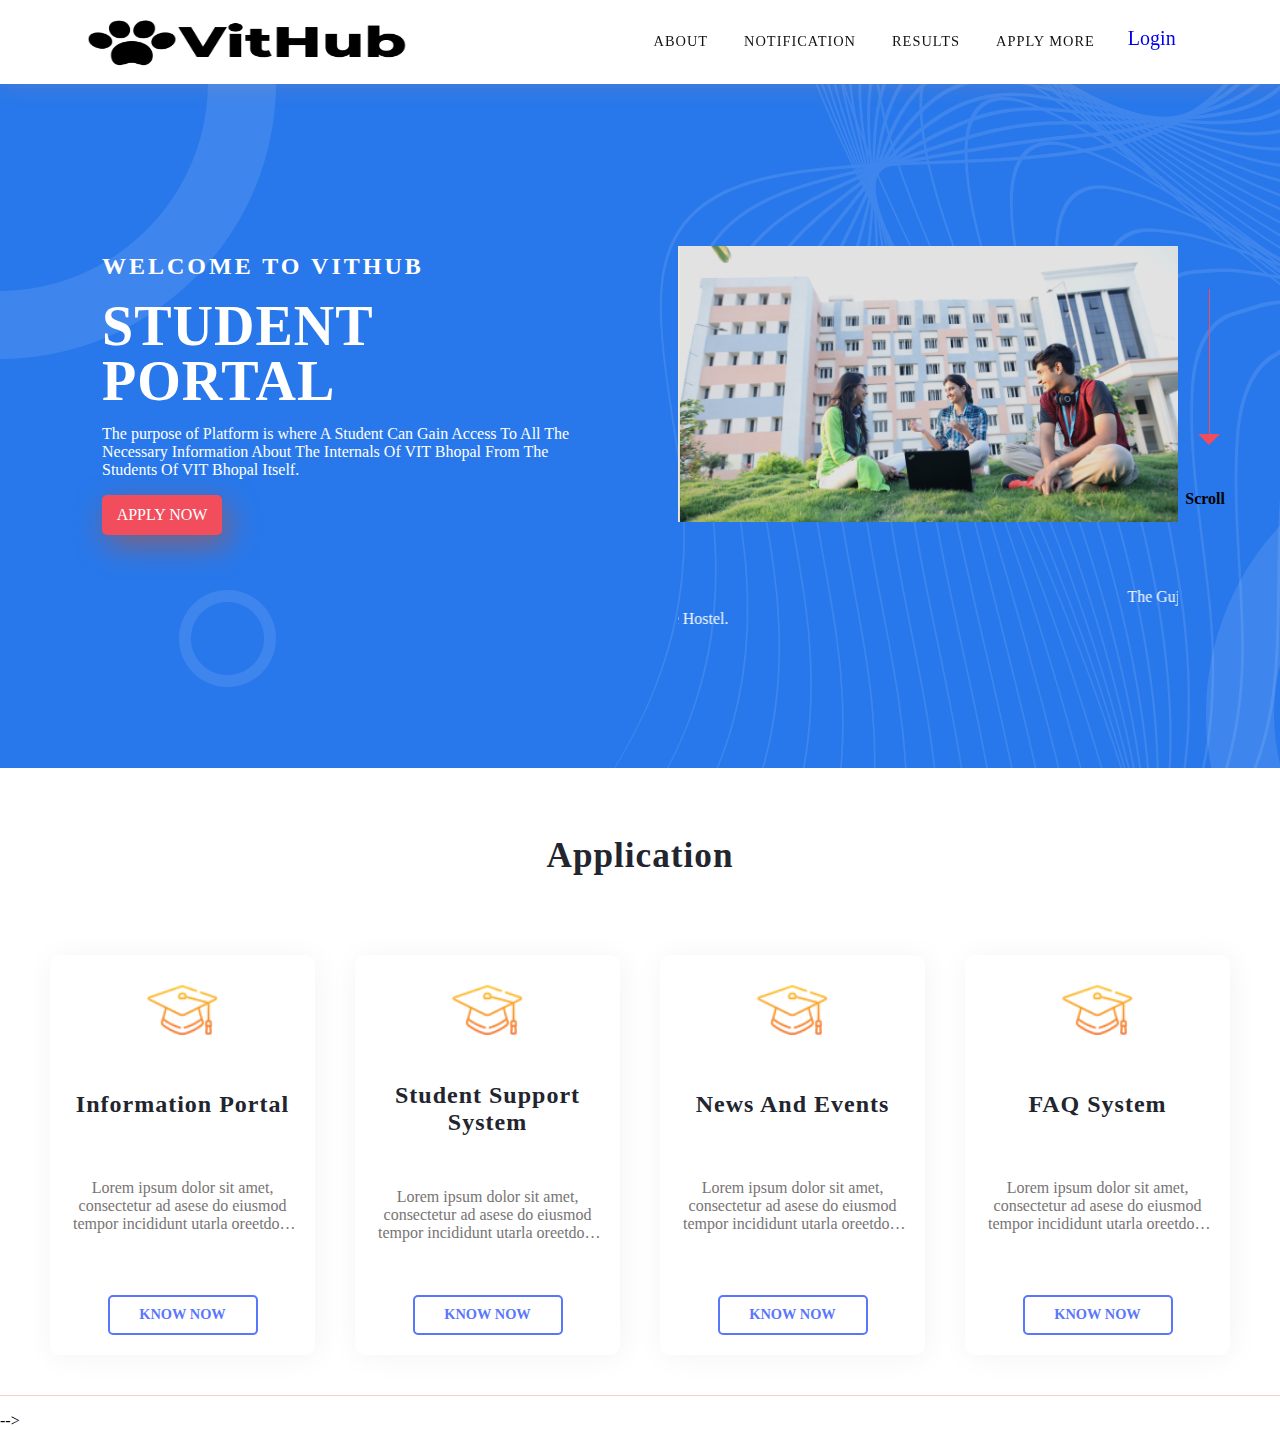
==== index.html @ f27bbcd0 "making" ====
<!doctype html>
<html>

<head>
  <meta charset="utf-8">
  <meta http-equiv="X-UA-Compatible" content="IE-edge">
  <meta name="viewport" content="width=device-width, intial-scale=1.0">
  <title> VITHUB </title>
  <link rel="stylesheet" href="stylePE.css" />
  <link rel="shortcut icon" href="/favicon.png" />
  <style>
    /* Full-width input fields */
    input[type=text],
    input[type=password] {
      width: 100%;
      padding: 12px 20px;
      margin: 8px 0;
      display: inline-block;
      border: 1px solid #ccc;
      box-sizing: border-box;
    }

    /* Set a style for all buttons */
    button {
      background-color: #04AA6D;
      color: white;
      padding: 14px 20px;
      margin: 8px 0;
      border: none;
      cursor: pointer;
      width: 100%;
    }

    button:hover {
      opacity: 0.8;
    }

    /* Extra styles for the cancel button */
    .cancelbtn {
      width: auto;
      padding: 10px 18px;
      background-color: #f44336;
    }

    /* Center the image and position the close button */
    .imgcontainer {
      text-align: center;
      margin: 24px 0 12px 0;
      position: relative;
    }

    img.avatar {
      width: 40%;
      border-radius: 50%;
    }

    .container {
      padding: 16px;
    }

    span.psw {
      float: right;
      padding-top: 16px;
    }

    /* The Modal (background) */
    .modal {
      display: none;
      /* Hidden by default */
      position: fixed;
      /* Stay in place */
      z-index: 1;
      /* Sit on top */
      left: 0;
      top: 0;
      width: 100%;
      /* Full width */
      height: 100%;
      /* Full height */
      overflow: auto;
      /* Enable scroll if needed */
      background-color: rgb(0, 0, 0);
      /* Fallback color */
      background-color: rgba(0, 0, 0, 0.4);
      /* Black w/ opacity */
      padding-top: 60px;
    }

    /* Modal Content/Box */
    .modal-content {
      width: 400px;
      background-color: #fefefe;
      margin: 5% auto 15% auto;
      /* 5% from the top, 15% from the bottom and centered */
      border: 1px solid #888;
      width: 80%;
      /* Could be more or less, depending on screen size */
    }

    /* The Close Button (x) */
    .close {
      position: absolute;
      right: 25px;
      top: 0;
      color: #000;
      font-size: 35px;
      font-weight: bold;
    }

    .close:hover,
    .close:focus {
      color: red;
      cursor: pointer;
    }

    /* Add Zoom Animation */
    .animate {
      -webkit-animation: animatezoom 0.6s;
      animation: animatezoom 0.6s
    }

    @-webkit-keyframes animatezoom {
      from {
        -webkit-transform: scale(0)
      }

      to {
        -webkit-transform: scale(1)
      }
    }

    @keyframes animatezoom {
      from {
        transform: scale(0)
      }

      to {
        transform: scale(1)
      }
    }

    /* Change styles for span and cancel button on extra small screens */
    @media screen and (max-width: 300px) {
      span.psw {
        display: block;
        float: none;
      }

      .cancelbtn {
        width: 100%;
      }
    }
  </style> 
</head>

<body>

  <section class="main" style="background-image: url(/hero-bg.png);">

    <nav>
      <a href="#" class="logo">
        <img src="/logo.png" width="320px" />
      </a>
      <input class="menu-btn" type="checkbox" id="menu-btn" />
      <label class="menu-icon" for="menu-btn">
        <span class="nav-icon"></span>
      </label>
      <ul class="menu" style="border-radius: 5px;">
        <li><a href="#">About</a></li>
        <li><a href="#">Notification</a></li>
        <li><a href="#">Results</a></li>
        <li><a href="#">Apply More</a></li>
        <!-- <li><a class="active" onclick="document.getElementById('id01').style.display='block'" -->
            <!-- style="width:auto; border-radius: 5px; cursor: pointer;">Login</a></li>  -->
            <a style="text-decoration: none;font-size: 20px;;height:30px;width:50px;margin:15px" href="login.html">Login</a>
      </ul>
    </nav>

    <!-- login modal start -->
    <div id="id01" class="modal">

      <form class="modal-content animate" action="/action_page.php" method="post" style="
            width: 400px;
        ">
        <div class="imgcontainer">
          <span onclick="document.getElementById('id01').style.display='none'" class="close"
            title="Close Modal">&times;</span>
          <p style="font-size: 22px;">Student Login </p>
          <hr>
        </div>

        <div class="container">
          <label for="uname"><b>Username</b></label>
          <input type="text" placeholder="Enter Username" name="uname" required>

          <label for="psw"><b>Password</b></label>
          <input type="password" placeholder="Enter Password" name="psw" required>

          <button formaction="login.html" type="submit">Login</button>
          <!-- <a href="login.html">Login</a> -->
          <label>
            <input type="checkbox" checked="checked" name="remember"> Remember me
          </label>
        </div>

        <div class="container" style="background-color:#f1f1f1">
          <button type="button" onclick="document.getElementById('id01').style.display='none'"
            class="cancelbtn">Cancel</button>
          <span class="psw"><a href="#">Register Here</a></span>
          <span class="psw" style="margin-right: 11px;"><a href="#">Forgot password?</a></span>
        </div>
      </form>
    </div>
    <!-- login modal end  -->


    <!--main-content-->
    <div class="home-content">

      <!--text-->
      <div class="home-text">

        <h2 style="color: white; letter-spacing: 3px;">WELCOME TO VITHUB</h2>
        <h1 style="color: white;"> STUDENT PORTAL</h1>
        <p style="color: white;">

          The purpose of Platform is where A Student Can Gain Access To All The Necessary Information About The
          Internals Of VIT Bhopal From The Students Of VIT Bhopal Itself.

        </p>
        <!--login-btn-->
        <a href="#" class="main-login" style="border-radius: 5px;">Apply Now</a>
      </div>
      <!--img-->
      <div class="home-img" style="width: 500px;">
        <img src="/hero.png" width="500px" style="text-shadow: 20px 22px;" />
        <marquee width="100%" direction="left" onmouseover="this.stop();" onmouseout="this.start();">
          <a href="#" style="color: white;"> The Gujarati Club is organizing a Garba Night on Thursday, 29th September
            2022</a>
        </marquee>
        <marquee width="100%" direction="right" onmouseover="this.stop();" onmouseout="this.start();">
          <a href="#" style="color: white;">Wearing headphones while walking is risky, especially while going from the
            Academic Block to the Hostel.</a>
        </marquee>
      </div>

    </div>

    <!--arrow-->
    <div class="arrow"></div>
    <span class="scroll">Scroll</span>
  </section>

  <!--services----------------------->
  <section class="services">
    <!--heading----------->
    <div class="services-heading">
      <h2> Application </h2>
      <p></p>
    </div>
    <!--box-container----------------->
    <div class="box-container">
      <!--box-1-------->
      <div class="box">
        <img src="/icon5.png">
        <font>Information Portal</font>
        <p>Lorem ipsum dolor sit amet, consectetur ad asese do eiusmod tempor incididunt utarla oreetdolo magna aliqua
        </p>
        <!--btn--------->
        <a href="#">Know Now</a>
      </div>
      <!--box-2-------->
      <div class="box">
        <img src="/icon5.png">
        <font>Student Support System </font>
        <p>Lorem ipsum dolor sit amet, consectetur ad asese do eiusmod tempor incididunt utarla oreetdolo magna aliqua.
        </p>
        <!--btn--------->
        <a href="#">Know Now</a>
      </div>
      <!--box-3-------->
      <div class="box">
        <img src="/icon5.png">
        <font>News And Events </font>
        <p>Lorem ipsum dolor sit amet, consectetur ad asese do eiusmod tempor incididunt utarla oreetdolo magna aliqua
        </p>
        <!--btn--------->
        <a href="#">Know Now</a>
      </div>
      <!--box-4-------->
      <div class="box">
        <img src="/icon5.png">
        <font>FAQ System </font>
        <p>Lorem ipsum dolor sit amet, consectetur ad asese do eiusmod tempor incididunt utarla oreetdolo magna aliqua.
        </p>
        <!--btn--------->
        <a href="#">Know Now</a>
      </div>
      <!--box-1-------->

    </div>
  </section>

  <!--footer------------->
  <footer>
    <p>
      </a> </p>
  </footer> -->
  <script>
    // Get the modal
    var modal = document.getElementById('id01');

    // When the user clicks anywhere outside of the modal, close it
    window.onclick = function (event) {
      if (event.target == modal) {
        modal.style.display = "none";
      }
    }
  </script>
</body>

</html>
---- stylePE.css ----
body{
    margin:0px;
    padding: 0px;
    font-family: calibri;
}
*{
    box-sizing: border-box;
}
ul{
    list-style: none;
}
a{
    text-decoration: none;
}
button{
    outline: none;
    border: none;
}
input{
    outline: none;
    border: none;
}
.main{

    width:100%;
    height:768px;
    position: relative;
}
.logo img{
    height: 80px;
}
nav{
    display: flex;
    align-items: center;
    justify-content: space-around;
    padding: 0px 30px;
    background-color:#fff;
    box-shadow: 2px 2px 20px rgba(255, 151, 103, 0.164);
    z-index: 1;
    width:100%;
    position: fixed;
    left: 0px;
    top: 0px;
}
nav ul{
    display: flex;
    margin:0px;
    padding: 0px;
}
nav ul li a{
    height:40px;
    line-height: 43px;
    margin: 8px;
    padding: 0px 10px;
    display: flex;
    font-size: 0.9rem;
    text-transform: uppercase;
    font-weight: 400;
    color:#111;
    letter-spacing: 1px;
    transition: 0.4s ease-in-out;
}
.active{
    background-color: #F14D5D;
    color: #fff;
}
nav ul li a:hover{
    border-radius: 5px;
    background-color: #F14D5D;
    color:#fff;
    box-shadow: 5px 10px 30px rgba(219, 74, 6, 0.5);
    transition: all ease 0.2s;
}
.home-content{
    display: flex;
    justify-content: space-around;
    align-items: center;
    position: absolute;
    left: 50%;
    top:50%;
    transform: translate(-50%,-50%);
    width:90%;

}
.home-img{
    width:500px;
    height:400px;
    margin:20px;
}
.home-img img{
    width: 100%;
    height: 100%;
    object-fit: contain;
    object-position: center;
}
.home-text{
    width:500px;
    margin: 20px;
}
.home-text h1{
    font-size: 3.5rem;
    line-height: 55px;
    color:#22252e;
    letter-spacing: 1px;
    font-weight: 700;
    margin: 0px;
}
.home-text p{
    font-size: 1rem;
    color:#777474;
}
.home-text span{
    color: #F14D5D;
    text-decoration: underline;
}
.main-login{
    width:120px;
    height:40px;
    display: flex;
    justify-content: center;
    align-items: center;
    background-color: #F14D5D;
    color:#fff;
    box-shadow: 5px 10px 30px rgba(219, 74, 6, 0.5);
    text-transform: uppercase;
    transition: 0.3s ease-in-out;
}
.main-login:hover{
    background-color: #F14D5D;
    transition: all ease 0.3s;
}
.arrow{
    align-self: end;
    width:50%;
    border-right: 1px solid #F14D5D;
    height: 20%;
    margin-bottom:20em ;
    position: absolute;
    bottom: 5px;
    right: 70px;
    animation: arrow-animation ease 1.5s;

}
.arrow::after{
    content: '';
    position: absolute;
    width: 0;
    height: 0;
    border-style: solid;
    border-width: 11px 11px 0px 11px;
    border-color: #F14D5D transparent transparent transparent;
    right: -0.7em;
    bottom: -2px;
}
.scroll{
    position: absolute;
    bottom: 260px;
    right:55px;
    font-weight: 600;
}
@keyframes arrow-animation{
    0%{
        bottom: 70px;
        opacity: 0.2;
    }
    100%{
        bottom: 5px;
        opacity: 1;
    }
}
.services{
    background-size: 1000px;
    background-position: center;
}
.services-heading{
    margin-top: 60px;
    display: flex;
    justify-content: center;
    align-items: center;
    text-align: center;
    flex-direction: column;
}
.services-heading h2{
    line-height: 55px;
    font-size: 2.2rem;
    color:#22252e;
    letter-spacing: 1px;
    font-weight: 700;
    margin: 0px;
}
.services-heading p{
    font-size: 1rem;
    color:#777474;
    width:50%;
}
.box-container{
    display: flex;
    justify-content: center;
    align-items: center;
    flex-wrap: wrap;
    margin: 20px 30px;
}
.box{
    display: flex;
    flex-direction: column;
    justify-content: center;
    align-items: center;
    width:300px;
    height: 400px;
    text-align: center;
    box-shadow: 2px 2px 20px rgba(90,118,253,0.15);
    border-radius: 10px;
    background-color: #fff;
    margin: 20px;
    flex-grow: 1;
}
.box img{
    height:50px;
    margin:10px;
}
.box font{
    font-size: 1.5rem;
    color: #22252e;
    letter-spacing: 1px;
    font-weight: 700;
}
.box p{
    font-size: 1rem;
    color: #777474;
    display: block;
    display: -webkit-box;
    -webkit-line-clamp: 3;
    -webkit-box-orient: vertical;
    overflow: hidden;
    text-overflow: ellipsis;
    max-width: 500px;
}
.box a{
    width:150px;
    height:40px;
    display: flex;
    justify-content: center;
    align-items: center;
    border: 2px solid #5a76fd;
    text-transform: uppercase;
    margin: auto;
    border-radius: 5px;
    font-weight: 600;
    font-size: 0.9rem;
    color:#5a76fd;
    margin:0px;
}
.box a:hover{
    background-color: #5a76fd;
    color:#fff;
    box-shadow: 5px 10px 30px rgba(90,118,253,0.5);
    transition: all ease 0.3s;
}

.box{
    width:200px;
    height: 400px;
    background-color: #ffffff;
    box-shadow: 2px 2px 30px rgba(0,0,0,0.05);
    display: flex;
    flex-direction: column;
    align-items: center;
    justify-content: space-between;
    padding: 20px;
    border-radius: 10px;
    margin: 20px;
    position: relative;
}
.about{

    width:100%;
    height:768px;
    position: relative;
}
.about-content{
    display: flex;
    justify-content: space-around;
    align-items: center;
    position: absolute;
    left: 50%;
    top:50%;
    transform: translate(-50%,-50%);
    width:90%;

}
.about-img{
    width:500px;
    height:400px;
    margin:20px;
}
.about-img img{
    width: 100%;
    height: 100%;
    object-fit: contain;
    object-position: center;
}
.about-text{
    width:500px;
    margin: 20px;
}
.about-text h1{
    font-size: 3.5rem;
    line-height: 55px;
    color:#22252e;
    letter-spacing: 1px;
    font-weight: 700;
    margin: 0px;
}
.about-text p{
    font-size: 1rem;
    color:#777474;
}
.about-text span{
    color: #F14D5D;
    text-decoration: underline;
}
.about-login{
    width:120px;
    height:40px;
    display: flex;
    justify-content: center;
    align-items: center;
    background-color: #f54417;
    color:#fff;
    box-shadow: 5px 10px 30px rgba(219, 74, 6, 0.5);
    text-transform: uppercase;
    transition: 0.3s ease-in-out;
}
.about-login:hover{
    background-color: #F14D5D;
    transition: all ease 0.3s;
}
.section-5-text{
    text-align: center;
    padding-bottom: 40px;
}
.section-5-text h1{
    font-family: Roboto;
font-style: normal;
font-weight: bold;
font-size: 2.5rem;
line-height: 47px;
color: #000000;
}
.section-5-text p{
    font-family: Roboto;
font-style: normal;
font-weight: normal;
font-size: 1rem;
line-height: 21px;
color: #545454;
}
.section-5-text-btn{
    margin-top: 90px;
    margin-bottom: 60px;
}
.section-5-text-btn input{
    width: 30%;
height: 53px;
border: none;
outline: none;
font-size:20px;
background: #F3F3F3;
box-shadow: 5px 10px 30px rgba(219, 74, 6, 0.5);
padding-left: 20px;
}
.section-5-text-btn button{
    background: #fd0000;
    width: 221px;
height: 53px;
margin-left: 15px;
font-family: Roboto;
font-style: normal;
font-weight: normal;
font-size: 18px;
line-height: 21px;
text-align: center;

color: #FFFFFF;
}
footer{
    width:100%;
    text-align: center;
    padding: 0px 5%;
    border-top: 1px solid rgba(231, 9, 9, 0.2);
}
footer a,
footer p{
    color:#000000;
}
nav .menu-btn{
    display: none;
}
@media(max-width:1100px){
    nav{
        justify-content: space-between;
        height: 65px;
    }
    .menu{
        display: none;
        position: absolute;
        top: 65px;
        left: 0px;
        background-color: #fff;
        border-bottom: 4px solid #F14D5D;
        width:100%;
    }
    .menu li{
        width:100%;
    }
    nav .menu li a{
        width:100%;
        height: 40px;
        justify-content: center;
        align-items: center;
        margin:0px;
        padding: 25px;
        border:1px solid rgba(38,38,38,0.03);
    }
    nav .menu-icon{
        cursor: pointer;
        float: right;
        padding: 28px 20px;
        position: relative;
        user-select: none;
    }
    nav .menu-icon .nav-icon{
        background-color: #333333;
        display: block;
        height: 2px;
        position: relative;
        transition: background 0.2s ease-out;
        width:18px;
    }
    nav .menu-icon .nav-icon:before,
    nav .menu-icon .nav-icon:after{
        background: #333333;
        content: '';
        display: block;
        height: 100%;
        position: absolute;
        transition: all ease-out 0.2s;
        width:100%;
    }
    nav .menu-icon .nav-icon:before{
        top: 5px;
    }
    nav .menu-icon .nav-icon:after{
        top:-5px;
    }
    nav .menu-btn:checked ~ .menu-icon .nav-icon{
        background: transparent;
    }
    nav .menu-btn:checked ~ .menu-icon .nav-icon:before{
        transform: rotate(-45deg);
        top: 0;
    }
    nav .menu-btn:checked ~ .menu-icon .nav-icon:after{
        transform: rotate(45deg);
        top: 0;
    }
    nav .menu-btn{
        display: none;
    }
    nav .menu-btn:checked ~ .menu{
        display: block;
    }
    .home-img{
        display: none;
    }
    .home-text{
        width:100%;
        justify-content: center;
        align-items: center;
        display: flex;
        flex-direction: column;
        height: 45vh;
        margin: 0px;
    }
    .home-content{
        text-align: center;
        width:100%;
        margin:0px;
        position: static;
        transform: translate(0px,70px);
        box-shadow: 2px 2px 30px rgba(255, 102, 55, 0.178);
    }
    .home-text h1{
        color:rgb(0, 0, 0);
        padding: 0px 20px;
        font-size: 2.5rem;
    }
    .home-text p{
        color:rgba(32, 32, 32, 0.85);
        margin: 10px 0px 20px 0px;
        width:50%;
    }
    
    .about-img{
        display: none;
    }
    .about-text{
        width:100%;
        justify-content: center;
        align-items: center;
        display: flex;
        flex-direction: column;
        height: 45vh;
        margin: 0px;
    }
    .about-content{
        text-align: center;
        width:100%;
        margin:0px;
        position: static;
        transform: translate(0px,70px);
        box-shadow: 2px 2px 30px rgba(255, 102, 55, 0.178);
    }
    .about-text h1{
        color:rgb(0, 0, 0);
        padding: 0px 20px;
        font-size: 2.5rem;
    }
    .about-text p{
        color:rgba(32, 32, 32, 0.85);
        margin: 10px 0px 20px 0px;
        width:50%;
    }
    
    .arrow{
        height: 70px;
    }
   
   .main{
  
        padding: 75px 0px 0px 0;
        background: url('images/hero-bg.png') no-repeat center center;
        background-size: cover;
        height: 900px;
   }.arrow{
       left: 2%;
       margin-bottom: 15em;
   }.scroll{
       left: 48%;
       bottom: 200px;
   }
}
@media(max-width:720px){
    .home-text p{
        width:70%;
        text-align: center;
    }
    .home-content h1{
        font-size: 1.9rem;
        padding: 10px 10px;
        line-height: 30px;
    }
    .about-text p{
        width:70%;
        text-align: center;
    }
    .about-content h1{
        font-size: 1.9rem;
        padding: 10px 10px;
        line-height: 30px;
    }
    .services{
        margin-top: -120px;
    }
    .services-heading{
        margin:20px;

    }
    .services-heading h2{
        font-size: 1.7rem;
        line-height: 40px;
    }
    .services-heading p{
        width:100%;
    }
    .box{
        width:100%;
        margin: 20px 0px !important;
        padding: 0px 20px;
        flex-grow: 1;
    }
    .box img{
        height: 100px;
        width:100%;
        object-fit: contain;
    }
    .section-5-text{
        margin-top: -250px;
    }
    .section-5-text-btn input{
        width: 80%;
    }
    .section-5-text-btn button{
        margin-top:20px;
    }
    footer p,a{
        font-size: 0.9rem;
        text-align: center;
    }
    footer{
        padding: 0px 10px;
    }
}
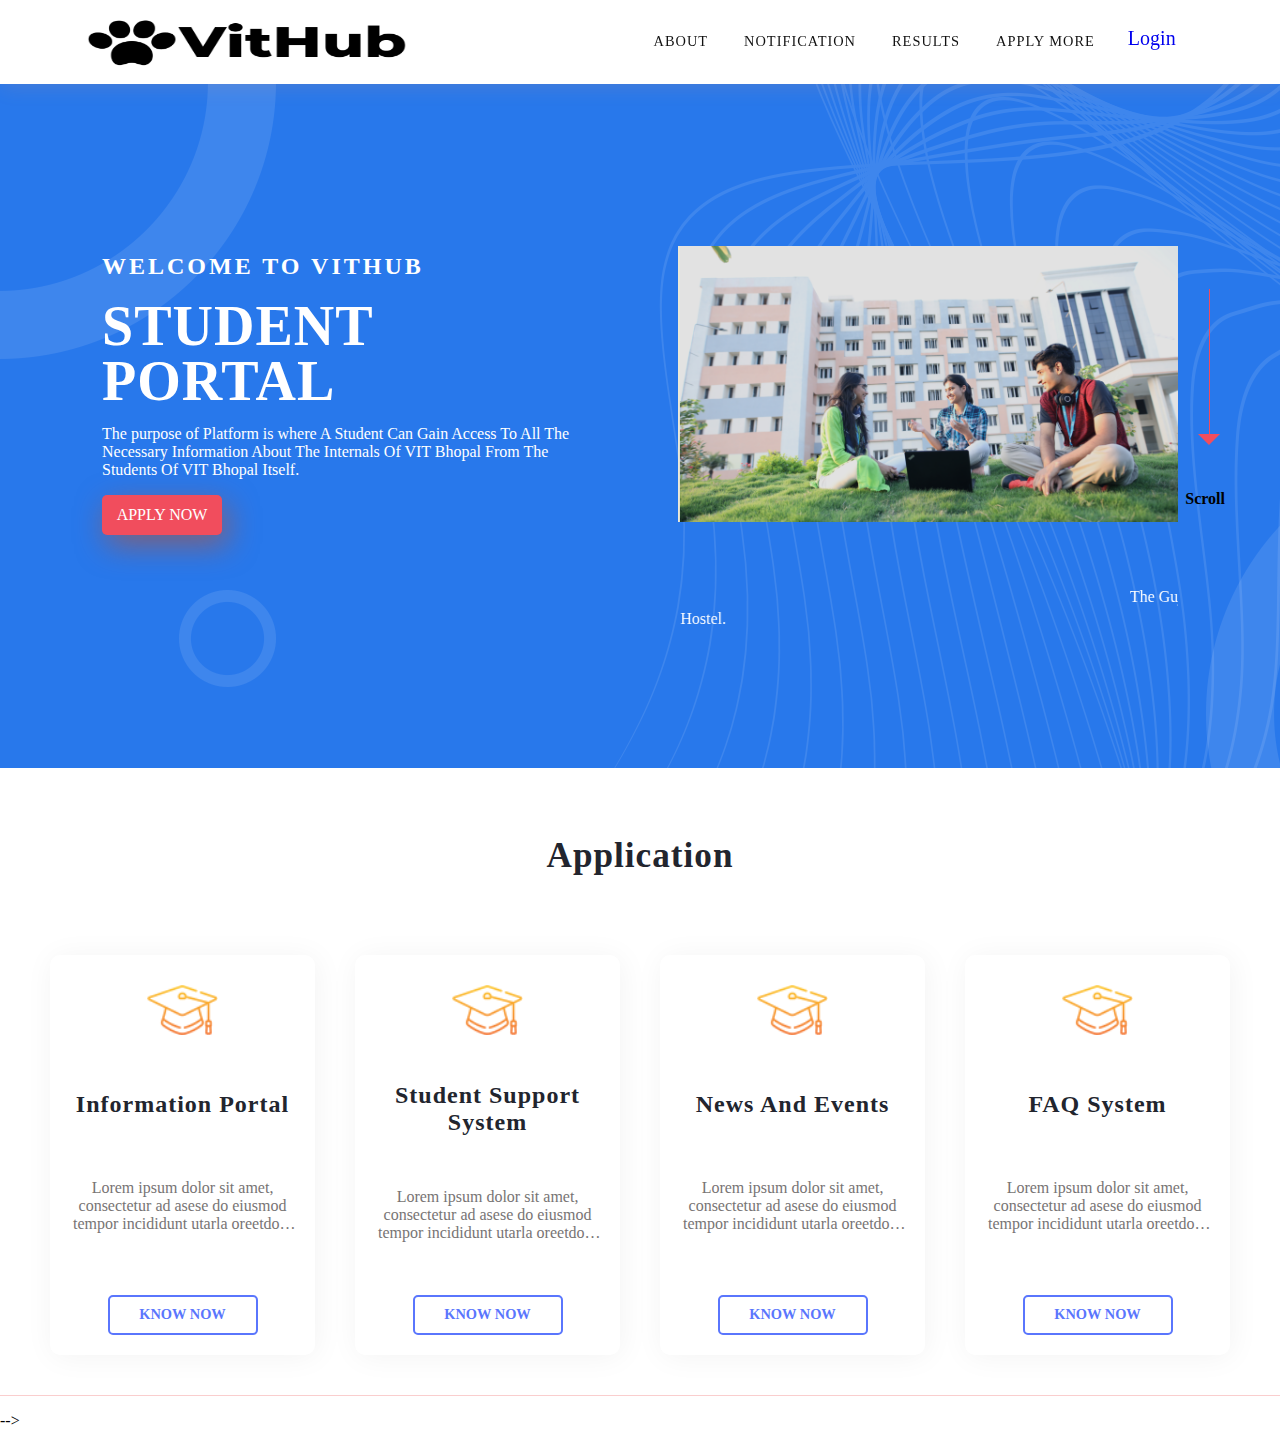
==== commit e2541928: "login" ====
--- a/index.html
+++ b/index.html
@@ -229,7 +229,7 @@
 
         </p>
         <!--login-btn-->
-        <a href="#" class="main-login" style="border-radius: 5px;">Apply Now</a>
+        <a href="login.html" class="main-login" style="border-radius: 5px;">Apply Now</a>
       </div>
       <!--img-->
       <div class="home-img" style="width: 500px;">
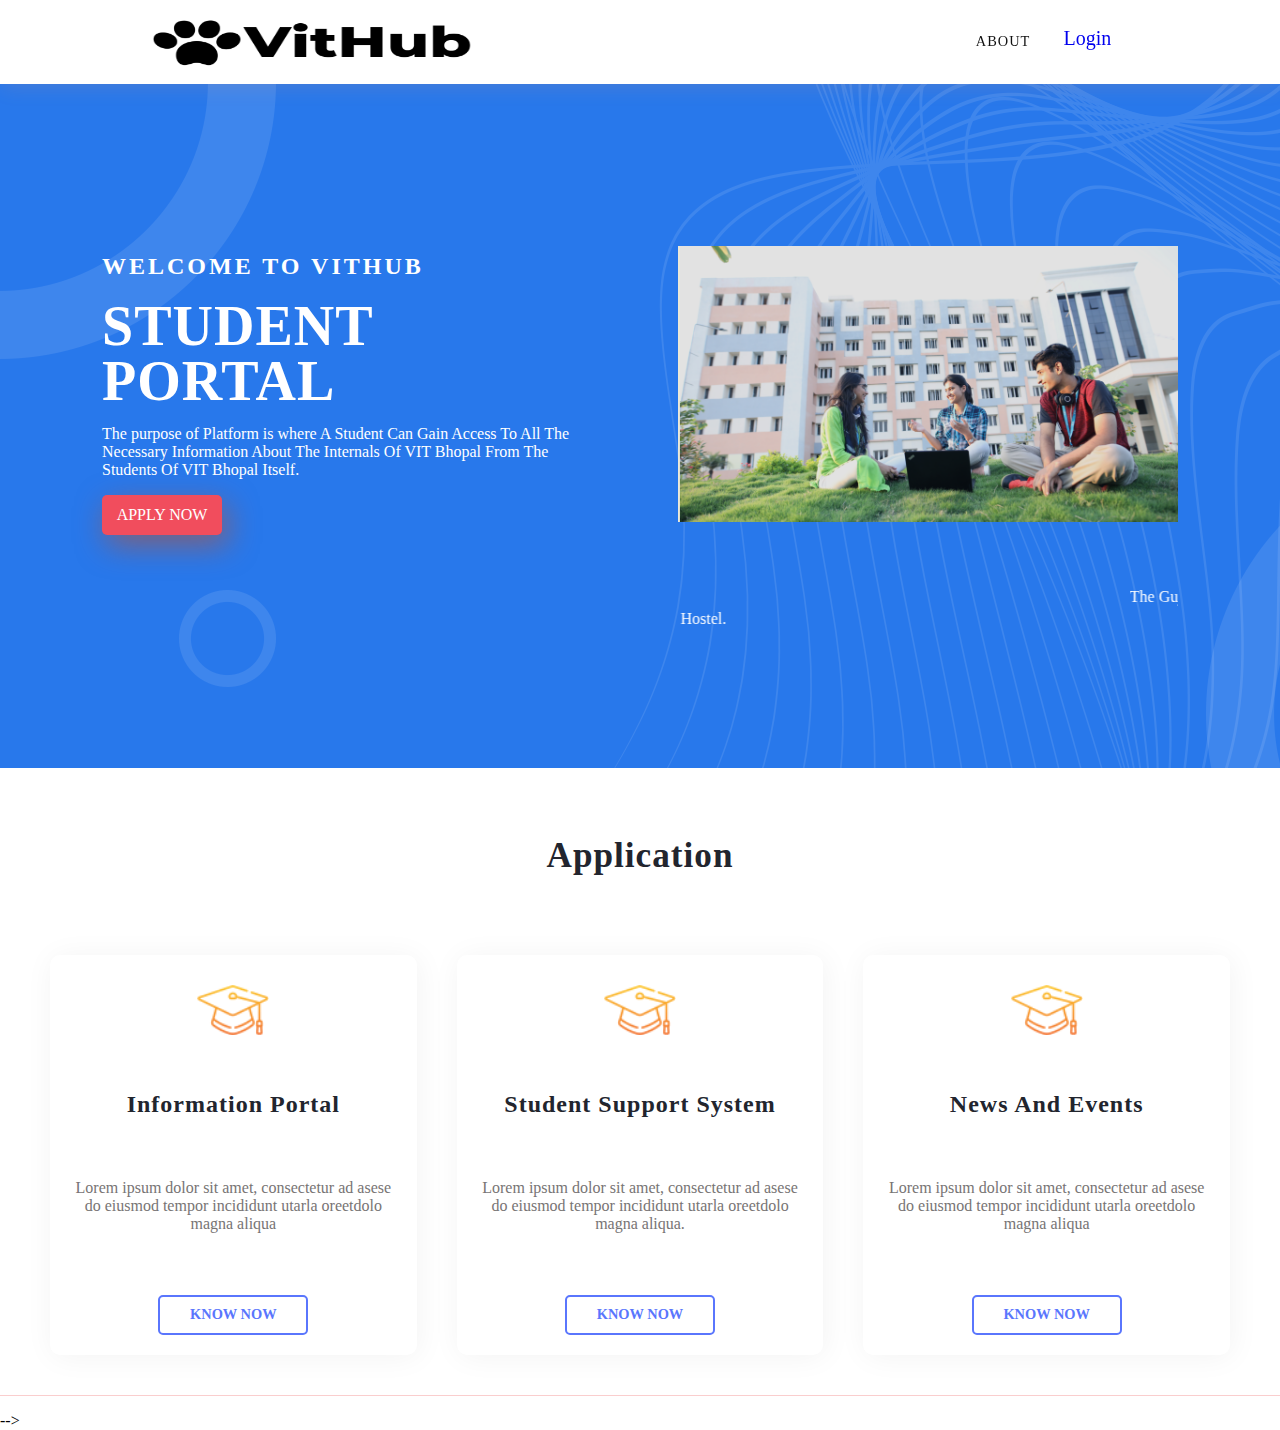
==== commit 55daa86a: "ZODIACK3k Magic!!" ====
--- a/index.html
+++ b/index.html
@@ -167,9 +167,9 @@
       </label>
       <ul class="menu" style="border-radius: 5px;">
         <li><a href="#">About</a></li>
-        <li><a href="#">Notification</a></li>
+        <!-- <li><a href="#">Notification</a></li>
         <li><a href="#">Results</a></li>
-        <li><a href="#">Apply More</a></li>
+        <li><a href="#">Apply More</a></li> -->
         <!-- <li><a class="active" onclick="document.getElementById('id01').style.display='block'" -->
             <!-- style="width:auto; border-radius: 5px; cursor: pointer;">Login</a></li>  -->
             <a style="text-decoration: none;font-size: 20px;;height:30px;width:50px;margin:15px" href="login.html">Login</a>
@@ -246,9 +246,9 @@
 
     </div>
 
-    <!--arrow-->
+    <!-- arrow
     <div class="arrow"></div>
-    <span class="scroll">Scroll</span>
+    <span class="scroll">Scroll</span> -->
   </section>
 
   <!--services----------------------->
@@ -267,7 +267,7 @@
         <p>Lorem ipsum dolor sit amet, consectetur ad asese do eiusmod tempor incididunt utarla oreetdolo magna aliqua
         </p>
         <!--btn--------->
-        <a href="#">Know Now</a>
+        <a href="/info.html">Know Now</a>
       </div>
       <!--box-2-------->
       <div class="box">
@@ -276,7 +276,7 @@
         <p>Lorem ipsum dolor sit amet, consectetur ad asese do eiusmod tempor incididunt utarla oreetdolo magna aliqua.
         </p>
         <!--btn--------->
-        <a href="#">Know Now</a>
+        <a href="./student.html">Know Now</a>
       </div>
       <!--box-3-------->
       <div class="box">
@@ -285,18 +285,9 @@
         <p>Lorem ipsum dolor sit amet, consectetur ad asese do eiusmod tempor incididunt utarla oreetdolo magna aliqua
         </p>
         <!--btn--------->
-        <a href="#">Know Now</a>
+        <a href="/news.html">Know Now</a>
       </div>
       <!--box-4-------->
-      <div class="box">
-        <img src="/icon5.png">
-        <font>FAQ System </font>
-        <p>Lorem ipsum dolor sit amet, consectetur ad asese do eiusmod tempor incididunt utarla oreetdolo magna aliqua.
-        </p>
-        <!--btn--------->
-        <a href="#">Know Now</a>
-      </div>
-      <!--box-1-------->
 
     </div>
   </section>
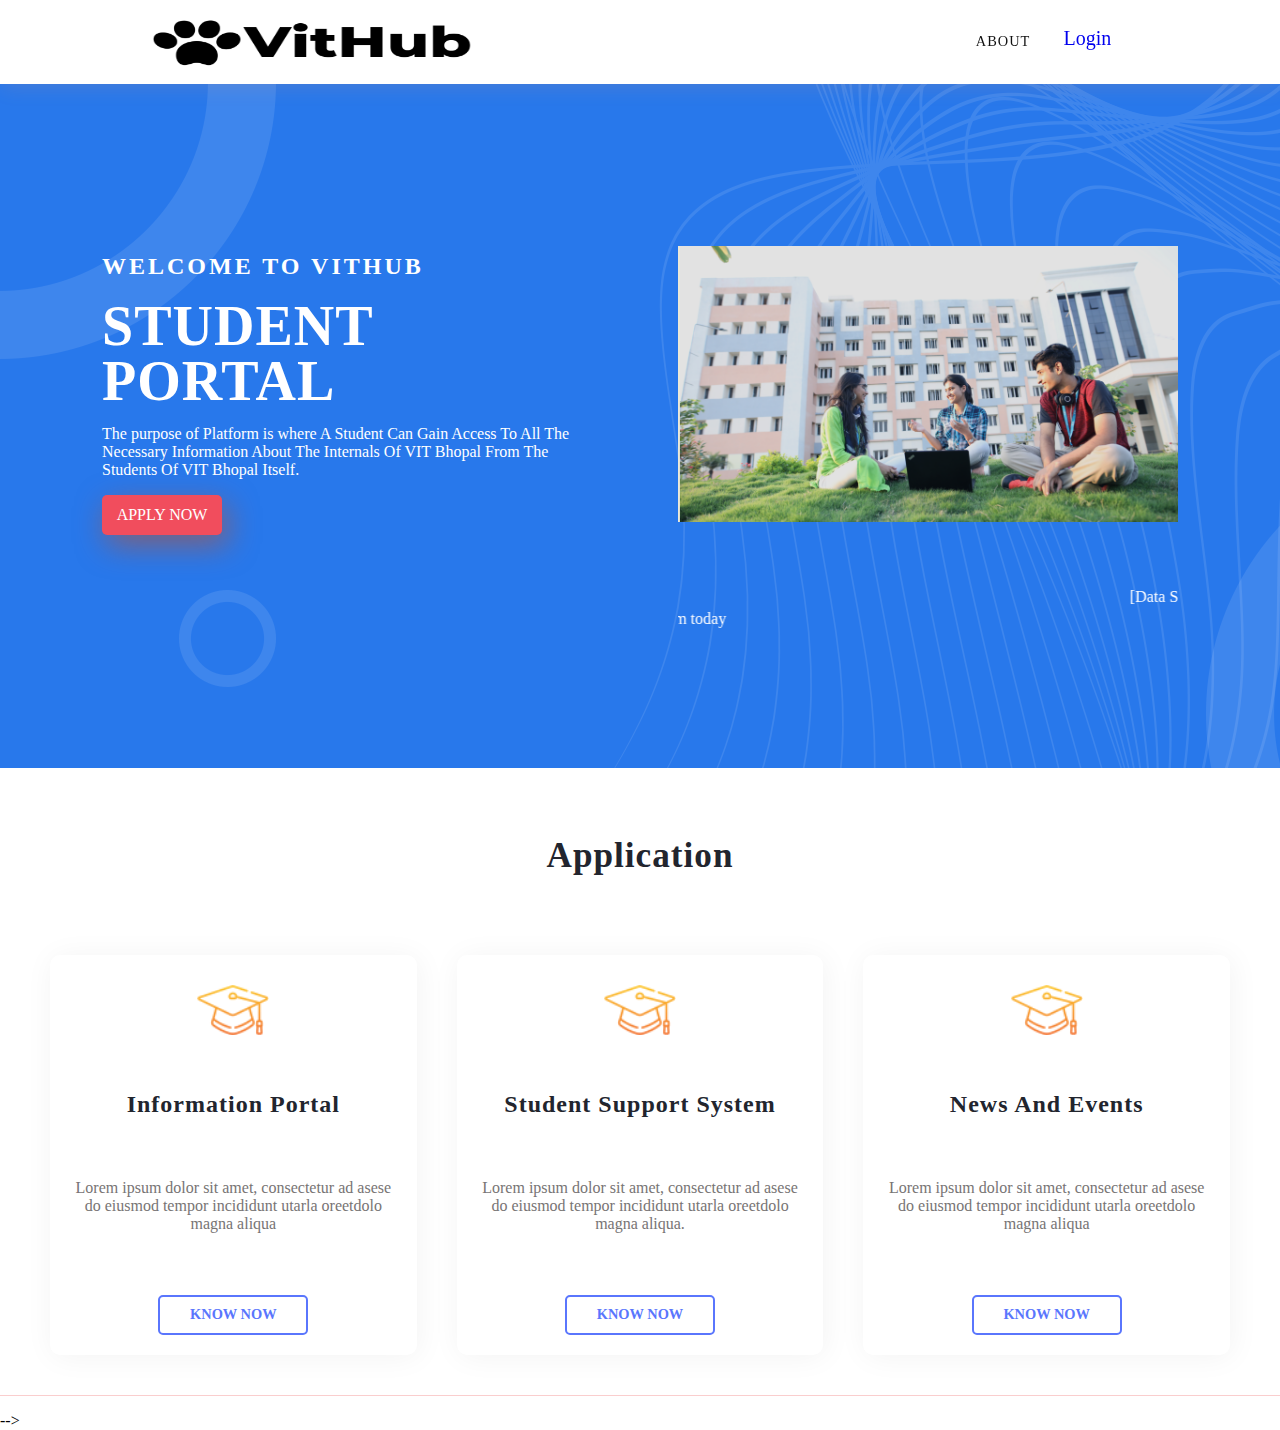
==== commit abf8892f: "marquee" ====
--- a/index.html
+++ b/index.html
@@ -235,12 +235,13 @@
       <div class="home-img" style="width: 500px;">
         <img src="/hero.png" width="500px" style="text-shadow: 20px 22px;" />
         <marquee width="100%" direction="left" onmouseover="this.stop();" onmouseout="this.start();">
-          <a href="#" style="color: white;"> The Gujarati Club is organizing a Garba Night on Thursday, 29th September
+          <a href="#" style="color: white;"> [Data Science Club] INVITATION FOR TABLEAU WORKSHOP
             2022</a>
         </marquee>
         <marquee width="100%" direction="right" onmouseover="this.stop();" onmouseout="this.start();">
-          <a href="#" style="color: white;">Wearing headphones while walking is risky, especially while going from the
-            Academic Block to the Hostel.</a>
+          <a href="#" style="color: white;"> 
+placement at VIT Bhopal
+Expert talk Google expert 9.30 pm today</a>
         </marquee>
       </div>
 
